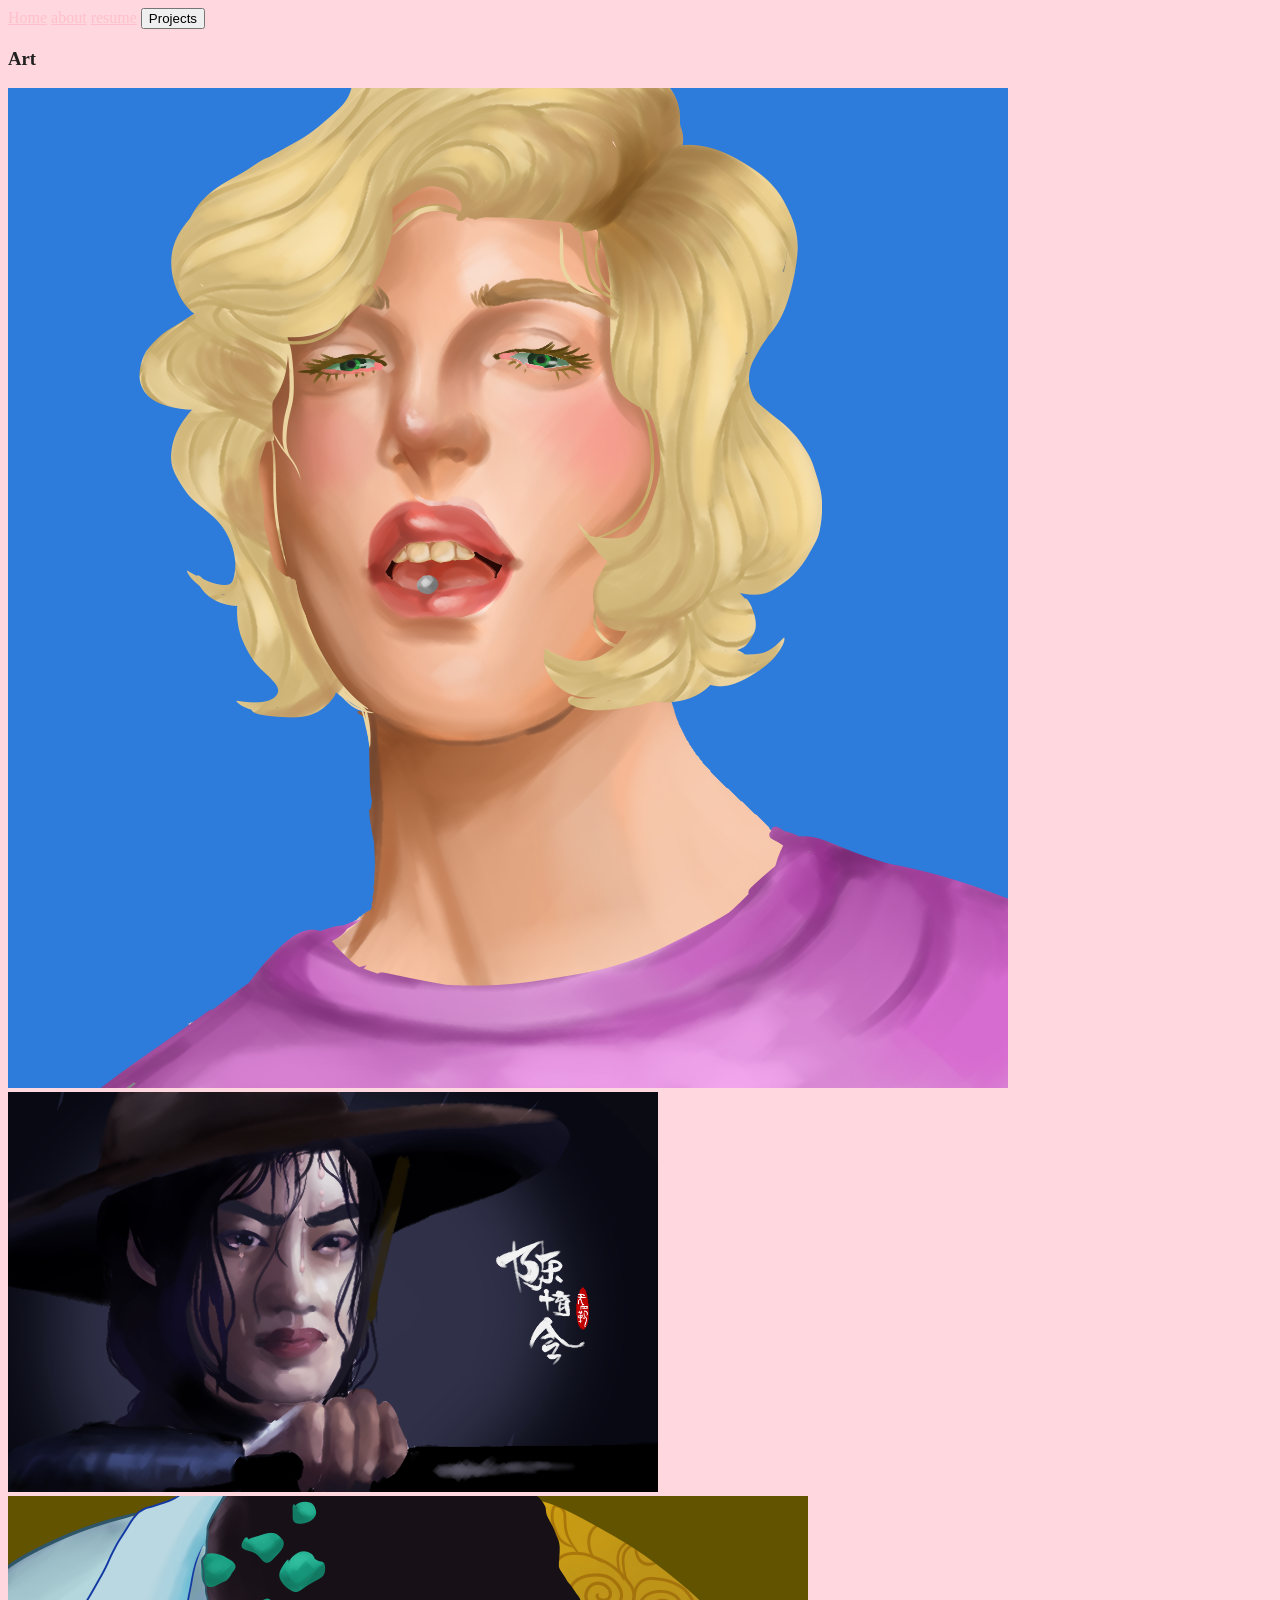
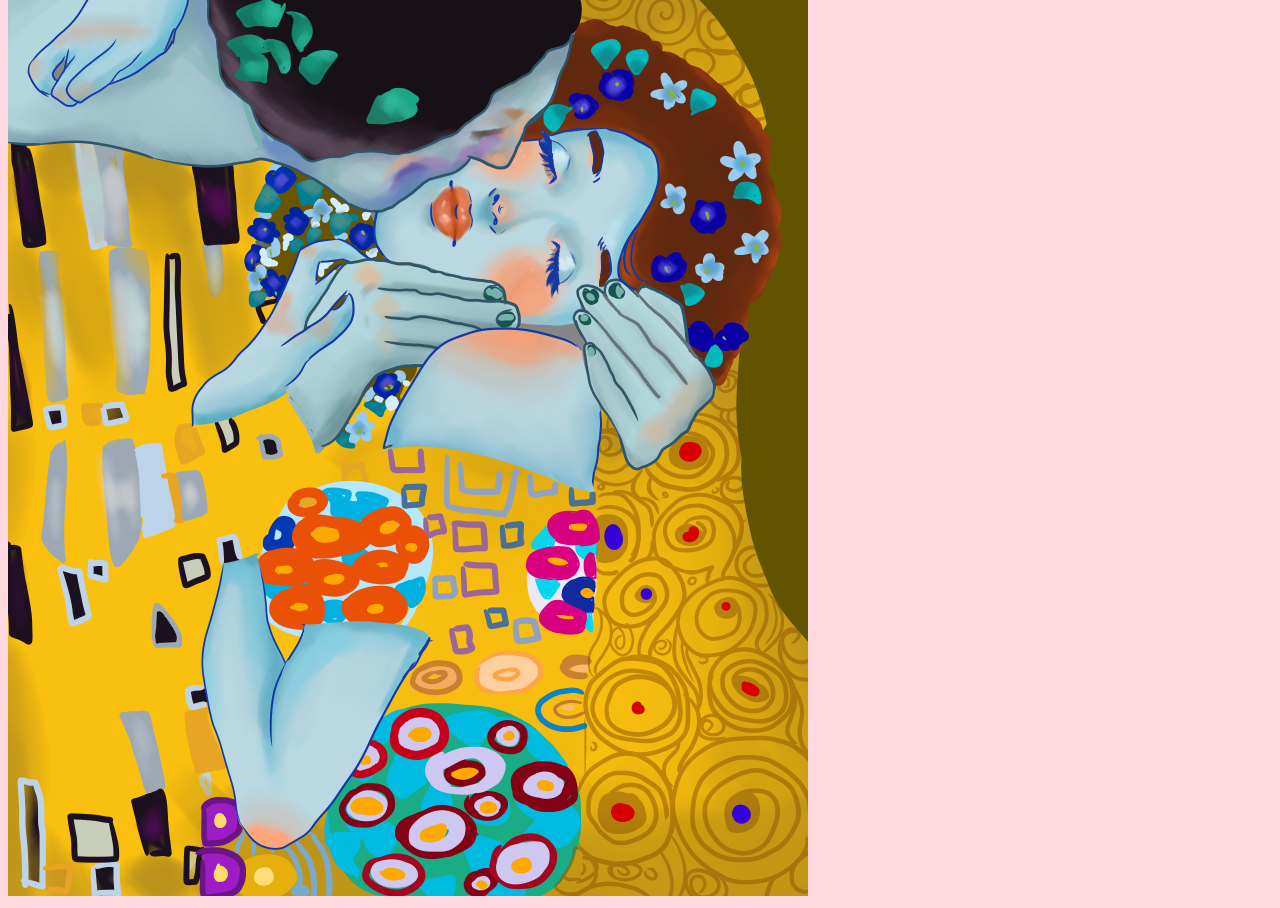
==== art.html @ e509b6c4 "button" ====
<!DOCTYPE html>
<html lang="en">
<head>
    <meta charset="UTF-8">
    <meta name="viewport" content="width=device-width, initial-scale=1.0">
    <title>Document</title>
    <link rel="stylesheet" href="css.css">
    <a href="Untitled-1.html">Home</a>
    <a href="about.html">about</a>
    <a href="resume.html">resume</a>
    <div class="dropdown">
        <button>Projects</button>
        <div class="dropdown-content">
            <div class="portfoliobtt">
                <p>Portfolio</p>
            </div>
        <a href="projects.html">Projects</a>
        <a href="Writing.html">Writing</a>
        <a href="art.html">Art</a>
    </div>
    </div>
</head>
<body>
    <h3>Art</h3>
    <img src="image/eris.png" alt="">
    <img src="image/weiwuxiannn.png" alt="">
    <img src="image/thekiss.png" alt=""> 
</body>
</html>
---- css.css ----
@import url('https://fonts.googleapis.com/css2?family=Montserrat:wght@300&display=swap');
body{
    background: rgb(255, 215, 222);
    color: rgb(32, 32, 32);
}
.title{
    background-color: white;
    font-family: 'Montserrat', sans-serif;
    position: absolute;
    top: 50%;
    left: 50%;
    transform: translate(-50%,-50%);
}
.headerimg{
    position: relative;
    
}
.container{
    position: relative;
    text-align: center;
    color: white;
}
.introp{
    background-color: white;
    margin: 0 auto;
}
ul{
    list-style-type: none;
    margin: 0;
    padding: 0;
    overflow: hidden;
    background-color: rgb(255, 180, 221);
}
li{
    float: left;
}
li a{
    display: block;
    padding: 8px;
}
a:link{
    color: pink;
}
a:visited{
    color: purple;
}
a:hover{
    color: rgb(51, 0, 51);
}
a:active{
    color: royalblue;
}
.dropbtn{
    background-color: bisque;
    color: cadetblue;
    padding: 16px;
    font-size: 16px;
    border: none;
    cursor: pointer;
}
.dropdown{
    position: relative;
    display: inline-block;
}
.dropdown-content{
    display: none;
    position: absolute;
    background-color: cornflowerblue;
    min-width: 160px;
    box-shadow: 0px 8px 16px 0px rgb(51, 0, 51);
    z-index: 1;
}
.dropdown-content a:hover{
    background-color: saddlebrown;
}
.dropdown:hover .dropdown-content{
    display: block;
}
.dropdown:hover .dropbtn{
    background-color: slategrey;
}
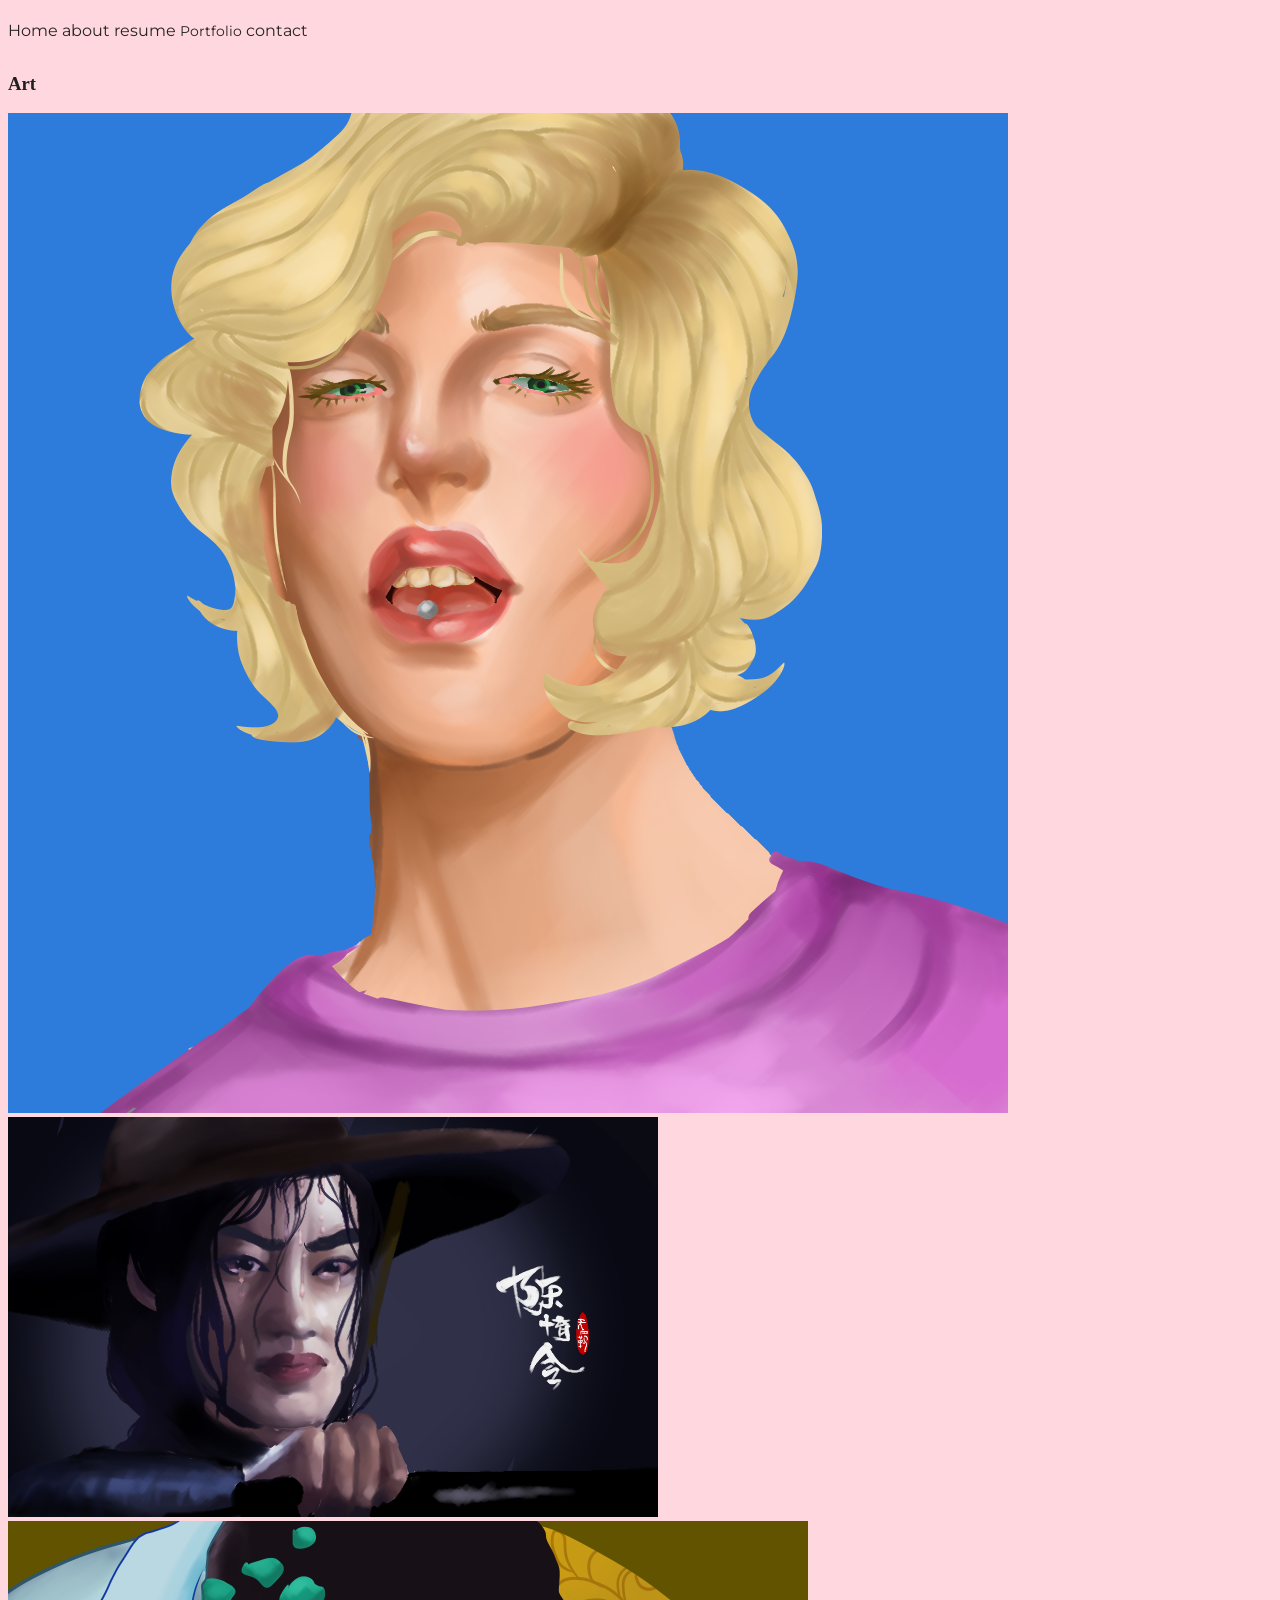
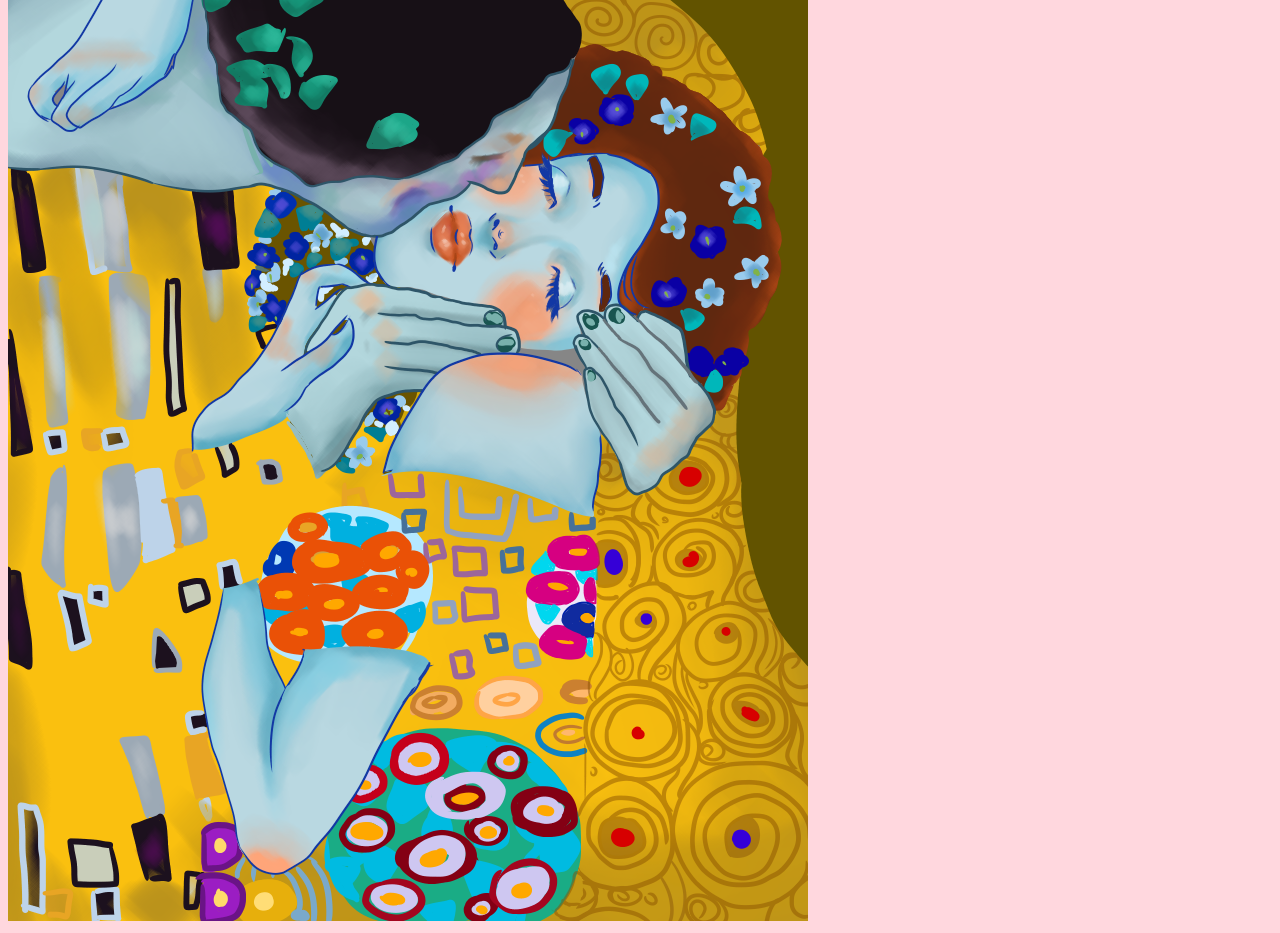
==== commit c83e8860: "link color" ====
--- a/art.html
+++ b/art.html
@@ -9,16 +9,16 @@
     <a href="about.html">about</a>
     <a href="resume.html">resume</a>
     <div class="dropdown">
-        <button>Projects</button>
+        <div class="portfoliobtt">
+            <p>Portfolio</p>
+        </div>   
         <div class="dropdown-content">
-            <div class="portfoliobtt">
-                <p>Portfolio</p>
-            </div>
         <a href="projects.html">Projects</a>
         <a href="Writing.html">Writing</a>
         <a href="art.html">Art</a>
     </div>
     </div>
+    <a href="contact.html">contact</a>
 </head>
 <body>
     <h3>Art</h3>
--- a/css.css
+++ b/css.css
@@ -39,15 +39,21 @@
     padding: 8px;
 }
 a:link{
-    color: pink;
+    font-family: 'Montserrat', sans-serif;
+    text-decoration: none;
+    color: rgb(36, 36, 36);
+    
 }
 a:visited{
-    color: purple;
+    text-decoration: none;
+    color: rgb(36, 36, 36);
 }
 a:hover{
-    color: rgb(51, 0, 51);
+    text-decoration: none;
+    color: rgb(185, 3, 110);
 }
 a:active{
+    text-decoration: none;
     color: royalblue;
 }
 .dropbtn{
@@ -65,17 +71,26 @@
 .dropdown-content{
     display: none;
     position: absolute;
-    background-color: cornflowerblue;
+    background-color: rgb(255, 255, 255);
     min-width: 160px;
-    box-shadow: 0px 8px 16px 0px rgb(51, 0, 51);
+    box-shadow: 0px 8px 16px 0px rgb(255, 154, 213);
     z-index: 1;
 }
 .dropdown-content a:hover{
-    background-color: saddlebrown;
+    background-color: rgb(255, 241, 241);
 }
 .dropdown:hover .dropdown-content{
     display: block;
 }
 .dropdown:hover .dropbtn{
     background-color: slategrey;
+}
+.portfoliobtt{
+    font-family: 'Montserrat', sans-serif;
+    font-size: 14px;
+    color: rgb(36, 36, 36);
+}
+.portfoliobtt:hover{
+    color: rgb(185, 3, 110);
+
 }
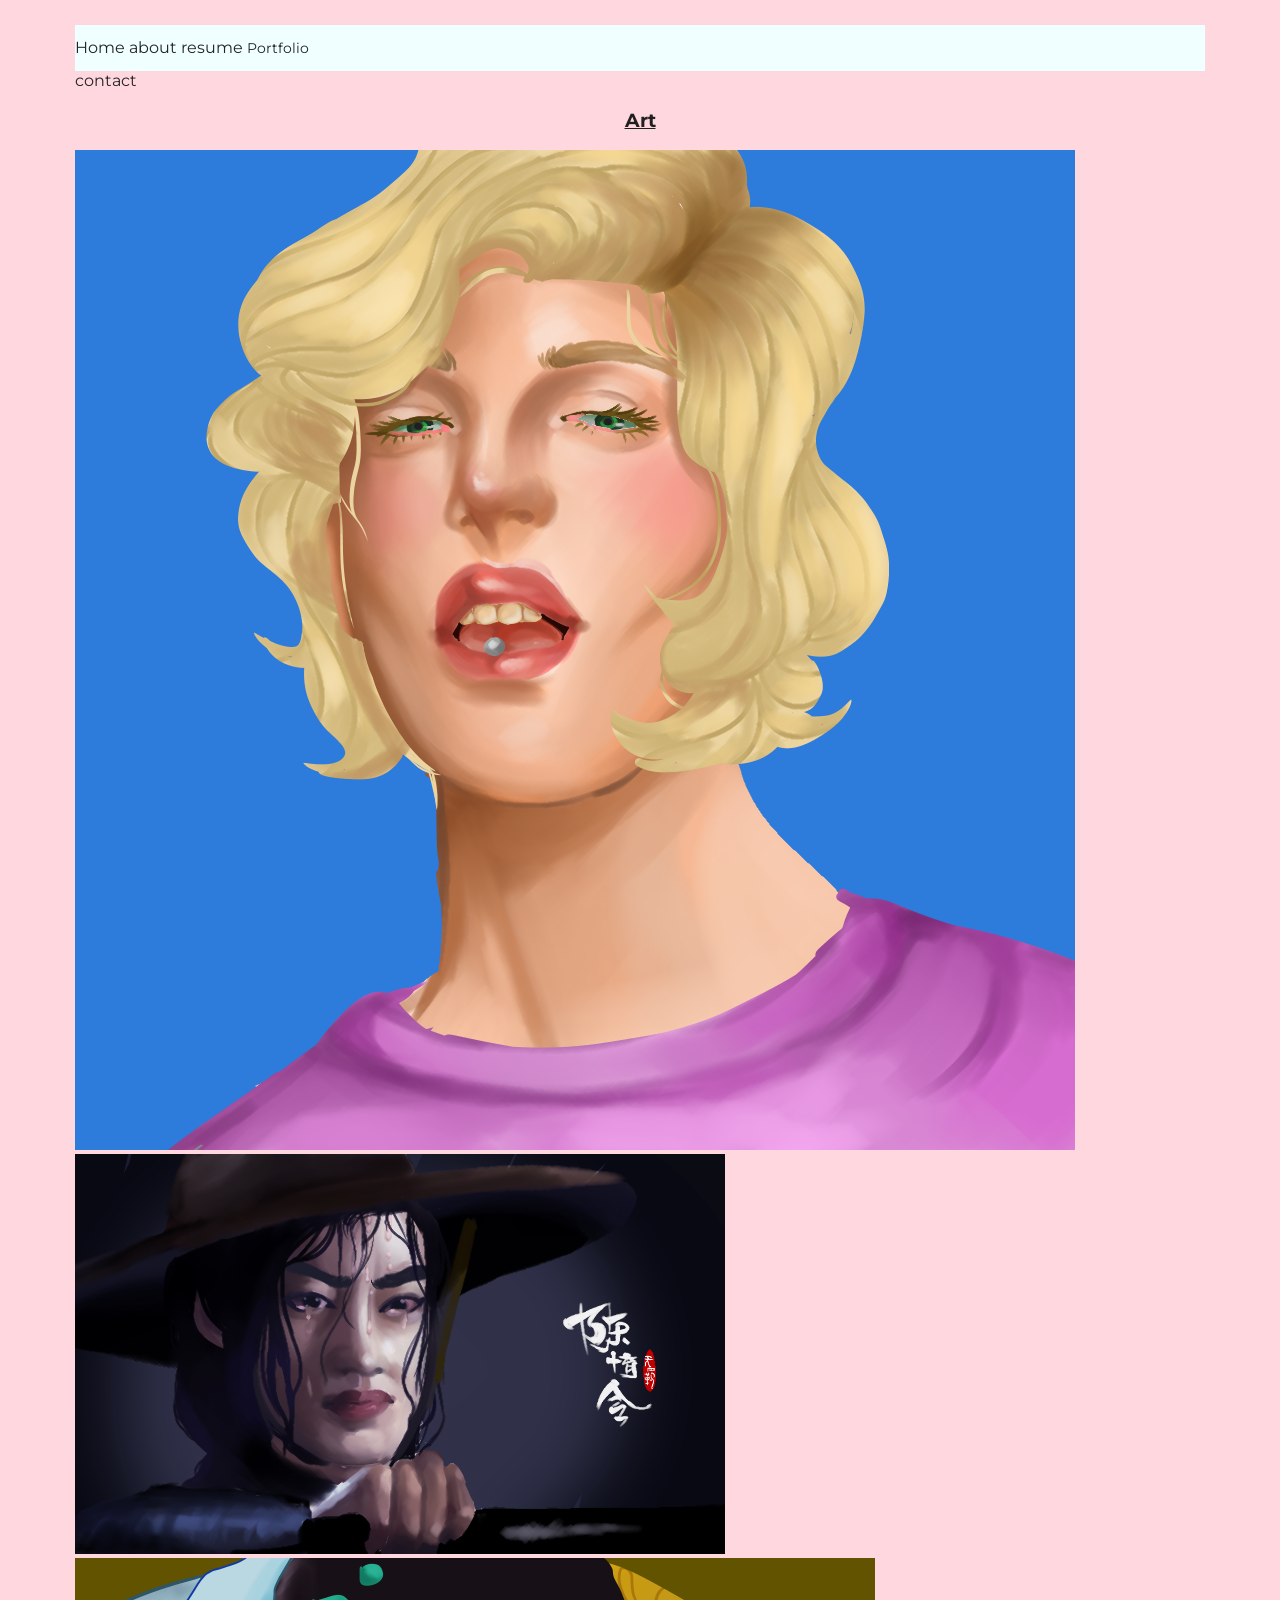
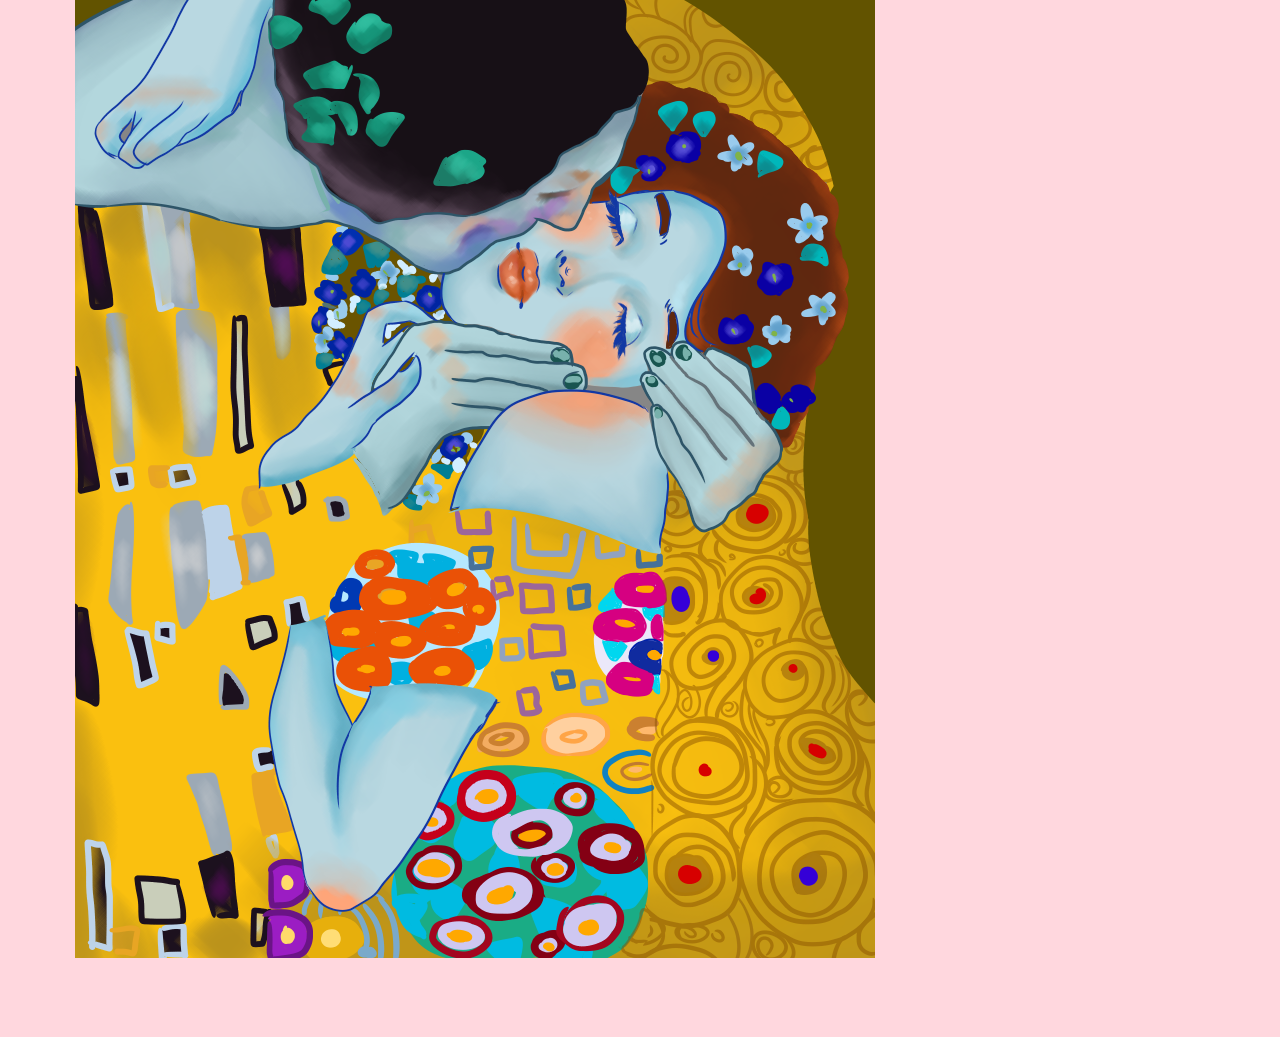
==== commit e7e03ba5: "media" ====
--- a/art.html
+++ b/art.html
@@ -4,6 +4,7 @@
     <meta charset="UTF-8">
     <meta name="viewport" content="width=device-width, initial-scale=1.0">
     <title>Document</title>
+    <div class="topbtn">
     <link rel="stylesheet" href="css.css">
     <a href="Untitled-1.html">Home</a>
     <a href="about.html">about</a>
@@ -18,6 +19,7 @@
         <a href="art.html">Art</a>
     </div>
     </div>
+</div>
     <a href="contact.html">contact</a>
 </head>
 <body>
--- a/css.css
+++ b/css.css
@@ -2,6 +2,7 @@
 body{
     background: rgb(255, 215, 222);
     color: rgb(32, 32, 32);
+    margin: 25px 75px 75px 75px;
 }
 .title{
     background-color: white;
@@ -30,6 +31,7 @@
     padding: 0;
     overflow: hidden;
     background-color: rgb(255, 180, 221);
+    margin-bottom: 20px;
 }
 li{
     float: left;
@@ -93,4 +95,17 @@
 .portfoliobtt:hover{
     color: rgb(185, 3, 110);
 
-}+}
+.topbtn{
+    background-color: azure;
+}
+h3{
+    text-align: center;
+    font-family: 'Montserrat', sans-serif;
+    text-decoration: underline;
+}
+@media only screen and (max-width: 800px){
+    img{
+        max-width: 90%;
+    }
+}
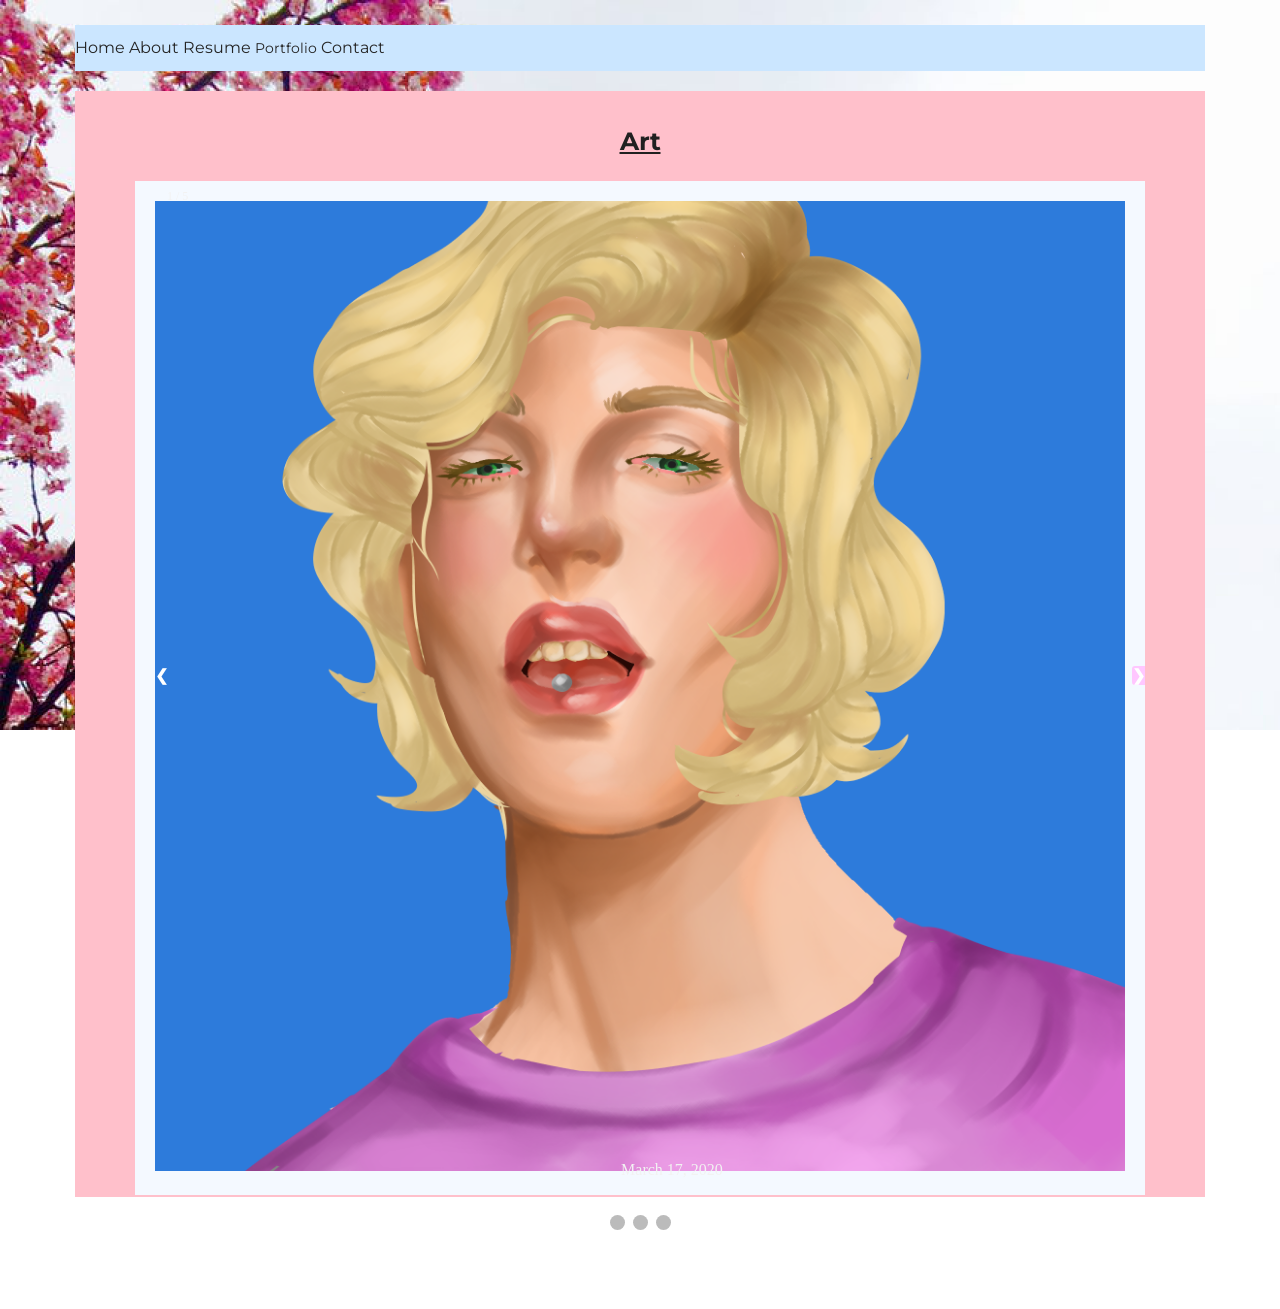
==== commit 602262bc: "slideshow" ====
--- a/art.html
+++ b/art.html
@@ -6,9 +6,10 @@
     <title>Document</title>
     <div class="topbtn">
     <link rel="stylesheet" href="css.css">
+    <ul>
     <a href="Untitled-1.html">Home</a>
-    <a href="about.html">about</a>
-    <a href="resume.html">resume</a>
+    <a href="about.html">About</a>
+    <a href="resume.html">Resume</a>
     <div class="dropdown">
         <div class="portfoliobtt">
             <p>Portfolio</p>
@@ -19,13 +20,89 @@
         <a href="art.html">Art</a>
     </div>
     </div>
+    <a href="contact.html">Contact</a>
+</ul>
 </div>
-    <a href="contact.html">contact</a>
 </head>
 <body>
+    <div class="container">
     <h3>Art</h3>
-    <img src="image/eris.png" alt="">
-    <img src="image/weiwuxiannn.png" alt="">
-    <img src="image/thekiss.png" alt=""> 
+    <div class="slideshow-container">
+
+        <div class="mySlides fade">
+            <div class="numbertext">1 / 5</div>
+            <img src="image/eris.png" alt="" style="width: 100%;">
+            <div class="text">March 17, 2020</div>
+        </div>
+        <div class="mySlides fade">
+            <div class="numbertext">2 / 5</div>
+            <img src="image/weiwuxiannn.png" alt="" style="width: 100%;">
+            <div class="text">April 12, 2020</div>
+        </div>
+        <div class="mySlides fade">
+            <div class="numbertext">3 / 5</div>
+            <img src="image/thekiss.png" alt="" style="width: 100%;"> 
+            <div class="text">April 2, 2020</div>
+        </div>
+        <div class="mySlides fade">
+            <div class="numbertext">4 / 5</div>
+            <img src="image/chariot.png" alt="" style="width: 100%;">
+            <div class="text">May 2020</div>
+        </div>
+        <div class="mySlides fade">
+            <div class="numbertext">5 / 5</div>
+            <img src="image/antarc.png" alt="" style="width: 100%;">
+            <div class="text">February 2020</div>
+        </div>
+        <a class="prev" onclick="plusSlides(-1)">&#10094;</a>
+        <a class="next" onclick="plusSlides(1)">&#10095;</a>
+</div>
+</div>
+<br>
+<div style="text-align:center">
+    <span class="dot" onclick="currentSlide(1)"></span>
+    <span class="dot" onclick="currentslide(2)"></span>
+    <span class="dot" onclick="currentSlide(3)"></span>
+    <span class="dot" onclick="currentSlide(4)"></span>
+</div>
+
+<script>
+    var slideIndex = 1;
+    showSlides(slideIndex);
+
+    function plusSlides(n){
+        showSlides(slideIndex += n);
+    }
+
+    function currentSlide(n){
+        showSlides(slideIndex = n);
+    }
+
+    function showSlides(n){
+        var i;
+        var slides = document.getElementsByClassName("mySlides");
+        var dots = document.getElementsByClassName("dot");
+
+        if (n > slides.length){
+            slideIndex = 1
+        }
+
+        if(n < 1){
+            slidesIndex = slides.length
+        }
+
+        for(i = 0; i < slides.length; i++){
+            slides[i].style.display = "none";
+        }
+
+        for(i = 0; i < dots.length; i++){
+            dots[i].className = dots[i].className.replace("active","");
+        }
+        
+        slides[slideIndex-1].style.display = "block";
+        dots[slideIndex-1].className += "active";
+    }
+</script>
 </body>
+
 </html>
--- a/css.css
+++ b/css.css
@@ -1,6 +1,10 @@
 @import url('https://fonts.googleapis.com/css2?family=Montserrat:wght@300&display=swap');
+@import url('https://fonts.googleapis.com/css2?family=Raleway:wght@300&display=swap');
 body{
-    background: rgb(255, 215, 222);
+    background: rgb(255, 255, 255);
+    background-image: url(image/cherry.png);
+    background-repeat: no-repeat;
+    background-attachment: fixed;
     color: rgb(32, 32, 32);
     margin: 25px 75px 75px 75px;
 }
@@ -12,25 +16,32 @@
     left: 50%;
     transform: translate(-50%,-50%);
 }
-.headerimg{
-    position: relative;
-    
+.center{
+    display: block;
+    margin-left: auto;
+    margin-right: auto;
+    width: 99%;
 }
 .container{
-    position: relative;
-    text-align: center;
-    color: white;
+    background-color: pink;
+    padding-left: 60px;
+    padding-right: 60px;
+    padding-top: 10px;
+    padding-bottom: 2px;
 }
 .introp{
     background-color: white;
-    margin: 0 auto;
+    padding: 10px 10px 10px 10px;
+    border: 1px rgb(255, 139, 158) solid;
+    font-family: 'Raleway', sans-serif; 
+
 }
 ul{
     list-style-type: none;
     margin: 0;
     padding: 0;
-    overflow: hidden;
-    background-color: rgb(255, 180, 221);
+    overflow: visible;
+    background-color: rgb(203, 230, 255);
     margin-bottom: 20px;
 }
 li{
@@ -40,6 +51,7 @@
     display: block;
     padding: 8px;
 }
+
 a:link{
     font-family: 'Montserrat', sans-serif;
     text-decoration: none;
@@ -97,15 +109,123 @@
 
 }
 .topbtn{
-    background-color: azure;
+    background-color: rgb(227, 255, 255);
 }
 h3{
     text-align: center;
     font-family: 'Montserrat', sans-serif;
     text-decoration: underline;
+    font-size: 25px;
+}
+h2{
+    font-family: 'Montserrat', sans-serif;
+    font-size: 20px;
+}
+.aboutcontent{
+    background-color: white;
+    padding: 10px 10px 10px 10px;
+    border: 1px rgb(255, 139, 158) solid;
+    font-family: 'Raleway', sans-serif;
+}
+.projecttxt{
+    background-color: white;
+    padding: 10px 10px 10px 10px;
+    border: 1px rgb(255, 139, 158) solid;
+    font-family: 'Raleway', sans-serif; 
+    max-width: 50%;
+    margin-right: 10px;
+}
+.pcontainer{
+    display: flex;
+}
+.writingtxt{
+    background-color: white;
+    padding: 10px 10px 10px 10px;
+    border: 1px rgb(255, 139, 158) solid;
+    font-family: 'Raleway', sans-serif; 
+    max-width: 50%;
+    margin-right: 10px; 
+}
+.mySlides{
+    display: none;
+}
+
+.slideshow-container{
+    max-width: 1000px;
+    position: relative;
+    margin: auto;
+    background-color: rgb(244, 249, 255);
+    padding: 20px 20px 20px 20px;
+}
+.prev, .next{
+    cursor: pointer;
+    position: absolute;
+    top: 50%;
+    width: auto;
+    margin-top: -22px;
+    color: white;
+    font-weight: bold;
+    font-family: 18px;
+    transition: 0.6s ease;
+    border-radius: 0 3px 3px 0;
+    user-select: none;
+}
+.next{
+    right: 0;
+    border-radius: 3px 0 0 3px;
+    background-color: rgb(255, 199, 255);
+}
+.prev:hover, .next:hover{
+    background-color: rbga(0,0,0,0.8);
+}
+.text{
+    color: #f2f2f2;
+    font-style: 15px;
+    padding: 8px 12px;
+    position: absolute;
+    bottom: 8px;
+    width: 100%;
+    text-align: center;
+}
+.numbertext{
+    color: #f2f2f2;
+    font-size: 12px;
+    padding: 8px 12px;
+    position: absolute;
+    top: 0;
+}
+.dot{
+    cursor: pointer;
+    height: 15px;
+    width: 15px;
+    margin: 0 2px;
+    background-color: #bbb;
+    border-radius: 50%;
+    display: inline-block;
+    transition: 0.6 ease;
+}
+.active, .dot:hover{
+    background-color: #717171;
+}
+.fade{
+    -webkit-animation-name: fade;
+    -webkit-animation-duration: 1.5s;
+    animation-name: fade;
+    animation-duration: 1.5s;
+}
+@-webkit-keyframes fade{
+    from{opacity: .4}
+    to{opacity: 1}
+}
+@keyframes fade{
+    from{opacity: .4}
+    to{opacity: 1}
 }
 @media only screen and (max-width: 800px){
     img{
         max-width: 90%;
     }
-}
+    .prev, .next, .text{
+        font-size: 11px ;
+    }
+}
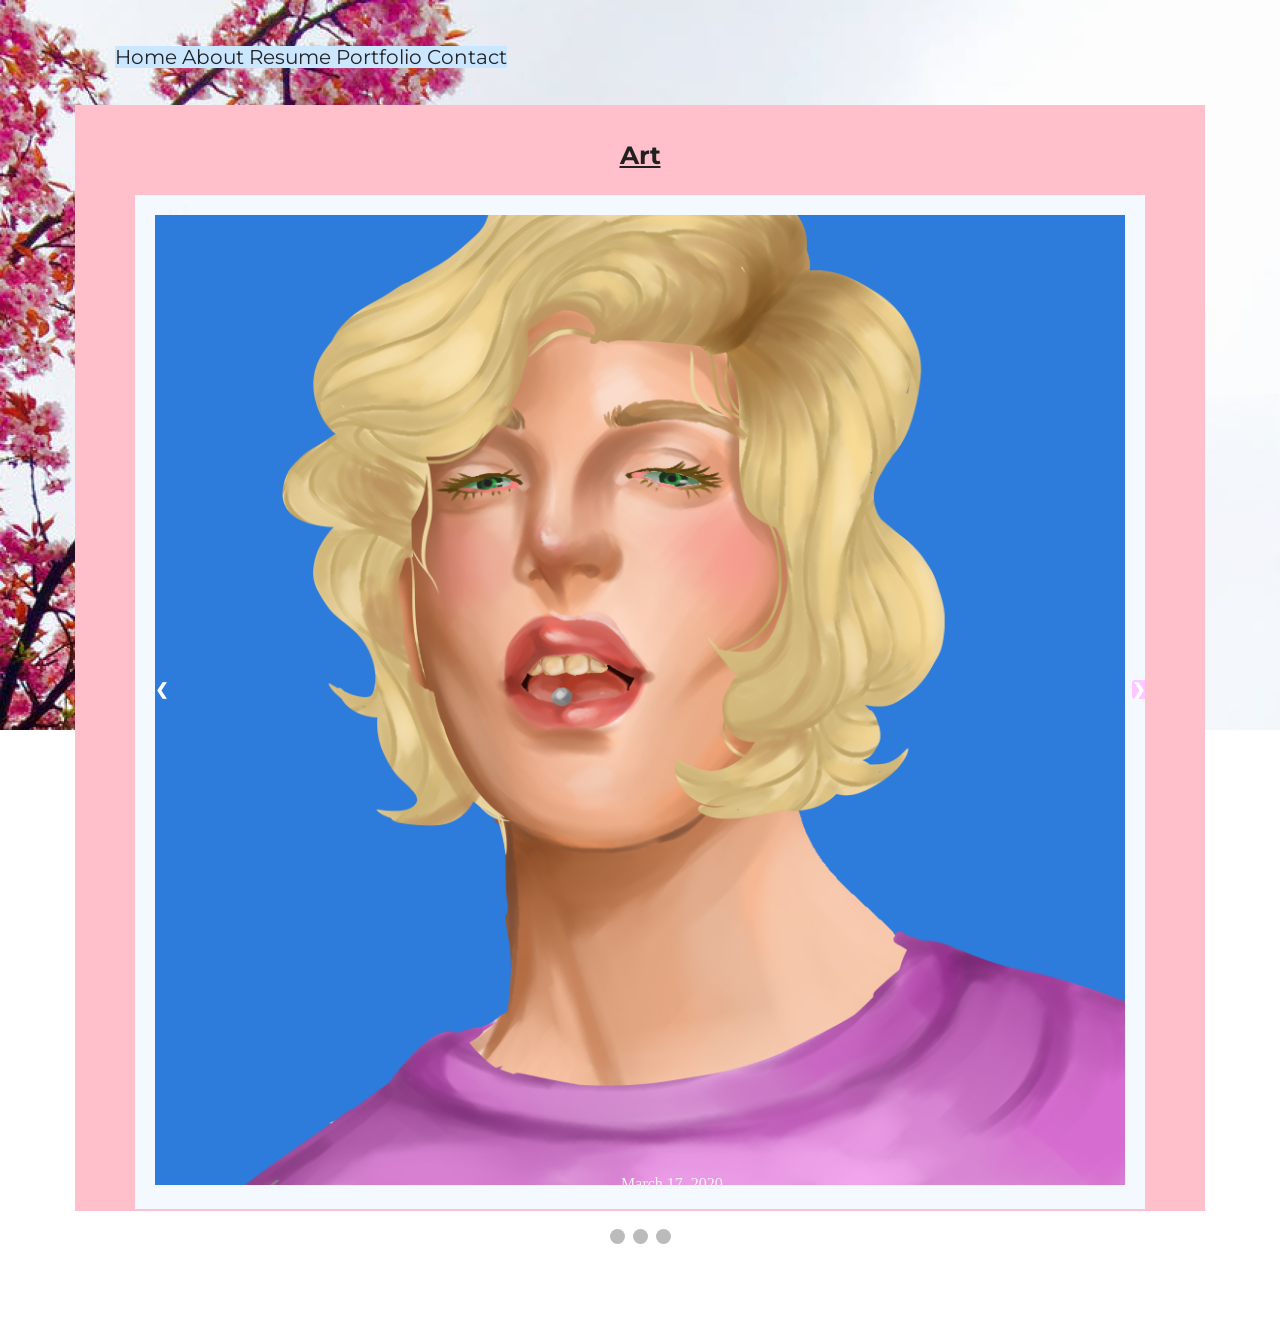
==== commit f7178882: "fix" ====
--- a/art.html
+++ b/art.html
@@ -4,27 +4,29 @@
     <meta charset="UTF-8">
     <meta name="viewport" content="width=device-width, initial-scale=1.0">
     <title>Document</title>
-    <div class="topbtn">
     <link rel="stylesheet" href="css.css">
-    <ul>
-    <a href="Untitled-1.html">Home</a>
-    <a href="about.html">About</a>
-    <a href="resume.html">Resume</a>
-    <div class="dropdown">
-        <div class="portfoliobtt">
-            <p>Portfolio</p>
-        </div>   
-        <div class="dropdown-content">
-        <a href="projects.html">Projects</a>
-        <a href="Writing.html">Writing</a>
-        <a href="art.html">Art</a>
-    </div>
-    </div>
-    <a href="contact.html">Contact</a>
-</ul>
-</div>
 </head>
 <body>
+    <ul>
+        <li>
+        <a href="Untitled-1.html">Home</a>
+        <a href="about.html">About</a>
+        <a href="resume.html">Resume</a>
+        <div class="dropdown">
+            <div class="portfoliobtt">
+                <p>Portfolio</p>
+            </div>        
+            <div class="dropdown-content">
+            <a href="projects.html">Projects</a>
+            <a href="Writing.html">Writing</a>
+            <a href="art.html">Art</a>
+        </div>
+        </div>
+    
+        <a href="contact.html">Contact</a>
+    
+    </li>
+    </ul>
     <div class="container">
     <h3>Art</h3>
     <div class="slideshow-container">
--- a/css.css
+++ b/css.css
@@ -36,22 +36,16 @@
     font-family: 'Raleway', sans-serif; 
 
 }
-ul{
+li{
     list-style-type: none;
+    font-size: 20px;
     margin: 0;
     padding: 0;
     overflow: visible;
     background-color: rgb(203, 230, 255);
     margin-bottom: 20px;
-}
-li{
-    float: left;
-}
-li a{
-    display: block;
-    padding: 8px;
-}
-
+    display: inline;
+}
 a:link{
     font-family: 'Montserrat', sans-serif;
     text-decoration: none;
@@ -69,6 +63,11 @@
 a:active{
     text-decoration: none;
     color: royalblue;
+}
+iframe{
+    height: 500px;
+    width: 100%;
+
 }
 .dropbtn{
     background-color: bisque;
@@ -101,7 +100,7 @@
 }
 .portfoliobtt{
     font-family: 'Montserrat', sans-serif;
-    font-size: 14px;
+    font-size: 20px;
     color: rgb(36, 36, 36);
 }
 .portfoliobtt:hover{
@@ -133,6 +132,14 @@
     border: 1px rgb(255, 139, 158) solid;
     font-family: 'Raleway', sans-serif; 
     max-width: 50%;
+    margin-right: 10px;
+}
+.contacttxt{
+    background-color: white;
+    padding: 10px 10px 10px 10px;
+    border: 1px rgb(255, 139, 158) solid;
+    font-family: 'Raleway', sans-serif; 
+    
     margin-right: 10px;
 }
 .pcontainer{
@@ -213,6 +220,31 @@
     animation-name: fade;
     animation-duration: 1.5s;
 }
+input[type=text], select, textarea{
+    width: 100%;
+    padding: 12px;
+    border: 1px solid #ccc;
+    border-radius: 4px;
+    box-sizing: border-box;
+    margin-top: 6px;
+    margin-bottom: 16px;
+    resize: vertical;
+}
+input[type=submit]{
+    background-color: #664caf;
+    color: white;
+    padding: 12px 20px;
+    border-radius: 4px;
+    cursor: pointer;
+}
+input[type=submit]{
+    background-color: #9845a0;
+}
+.contactc{
+    border-radius: 5px;
+    background-color: #f2f2f2;
+    padding: 20px;
+}
 @-webkit-keyframes fade{
     from{opacity: .4}
     to{opacity: 1}
